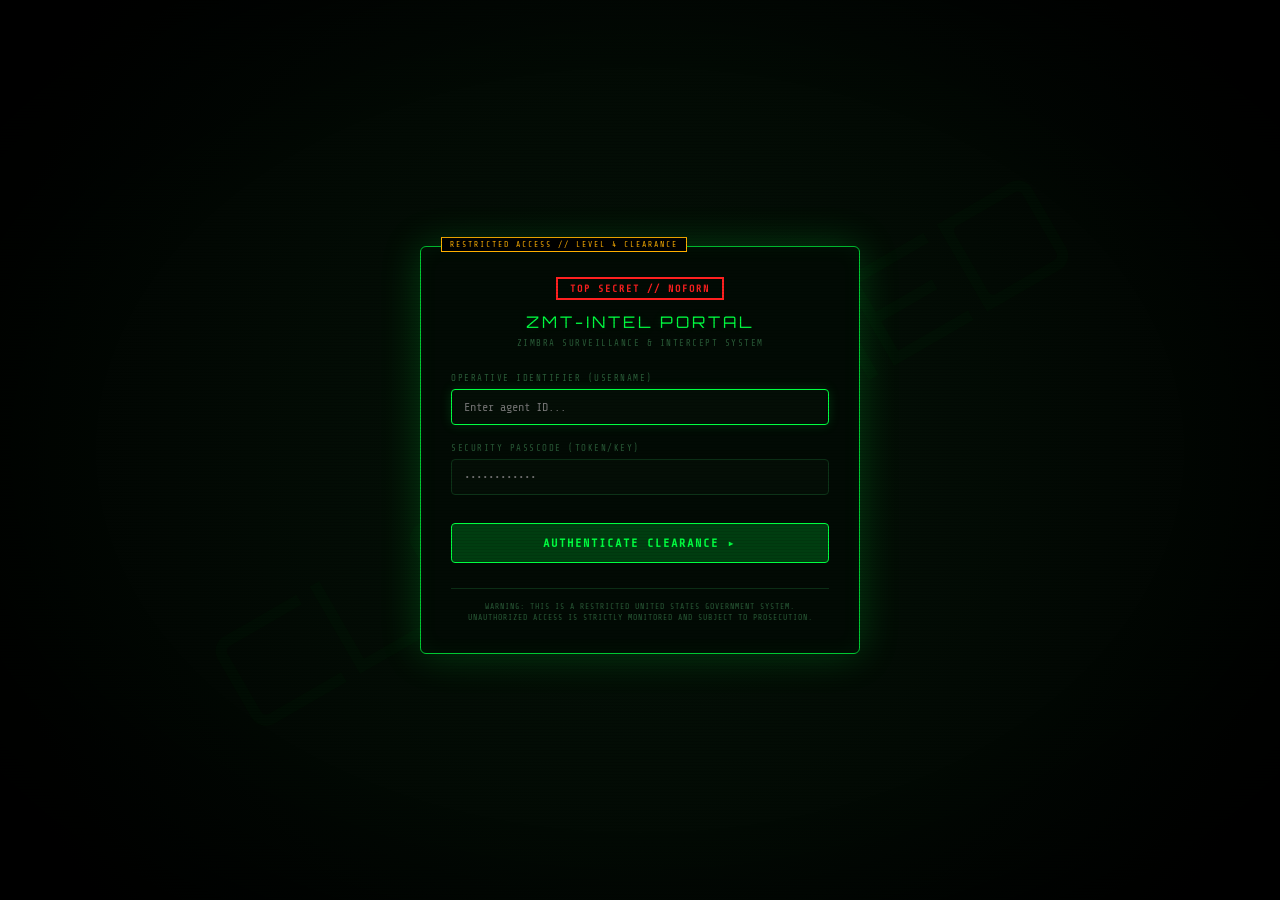
==== templates/login.html @ 10190ddf "Update templates/login.html FBI/CIA Login Portal and Parser optimization" ====
<!DOCTYPE html>
<html lang="en">
<head>
<meta charset="UTF-8"/>
<meta name="viewport" content="width=device-width, initial-scale=1.0"/>
<title>SECURITY CLEARANCE REQUIRED — CLASSIFIED PORTAL</title>
<link rel="stylesheet" href="/static/css/style.css"/>
<link rel="icon" href="data:image/svg+xml,<svg xmlns='http://www.w3.org/2000/svg' viewBox='0 0 100 100'><text y='.9em' font-size='90'>🛡️</text></svg>"/>
<style>
  body {
    display: flex;
    align-items: center;
    justify-content: center;
    min-height: 100vh;
    background: radial-gradient(circle at center, #051408 0%, #000000 100%);
    overflow: hidden;
  }
  .login-card {
    width: 90%;
    max-width: 440px;
    background: #020a04;
    border: 1px solid var(--green-dim);
    box-shadow: 0 0 40px rgba(0, 255, 65, 0.2), inset 0 0 20px rgba(0, 255, 65, 0.05);
    border-radius: 6px;
    padding: 30px;
    position: relative;
    z-index: 10;
  }
  .login-card::before {
    content: "RESTRICTED ACCESS // LEVEL 4 CLEARANCE";
    position: absolute;
    top: -10px;
    left: 20px;
    background: #000;
    padding: 2px 8px;
    font-size: 8px;
    color: var(--amber);
    border: 1px solid var(--amber);
    letter-spacing: 2px;
  }
  .login-header {
    text-align: center;
    margin-bottom: 25px;
  }
  .login-badge {
    display: inline-block;
    border: 2px solid var(--red);
    color: var(--red);
    padding: 4px 12px;
    font-size: 10px;
    font-weight: bold;
    letter-spacing: 2px;
    margin-bottom: 12px;
    animation: blink-badge 2s infinite;
  }
  .login-title {
    font-family: var(--font-title);
    color: var(--green);
    font-size: 16px;
    letter-spacing: 3px;
    text-shadow: 0 0 10px var(--green-glow);
    margin-bottom: 6px;
  }
  .login-sub {
    font-size: 9px;
    color: var(--muted);
    letter-spacing: 1.5px;
  }
  .form-group {
    margin-bottom: 18px;
  }
  .form-label {
    display: block;
    font-size: 9px;
    color: var(--muted);
    letter-spacing: 1.5px;
    margin-bottom: 6px;
    text-transform: uppercase;
  }
  .form-input {
    width: 100%;
    background: #040e06;
    border: 1px solid var(--border);
    padding: 10px 12px;
    color: var(--green);
    font-family: var(--font-mono);
    font-size: 12px;
    border-radius: 4px;
    outline: none;
    transition: all 0.2s;
  }
  .form-input:focus {
    border-color: var(--green);
    box-shadow: 0 0 12px var(--green-glow);
  }
  .btn-submit {
    width: 100%;
    background: var(--green-dark);
    border: 1px solid var(--green);
    color: var(--green);
    font-family: var(--font-mono);
    font-size: 12px;
    font-weight: bold;
    letter-spacing: 2px;
    padding: 12px;
    border-radius: 4px;
    cursor: pointer;
    transition: all 0.2s;
    margin-top: 10px;
  }
  .btn-submit:hover {
    background: #006b24;
    box-shadow: 0 0 20px var(--green-glow);
  }
  .login-footer {
    margin-top: 25px;
    border-top: 1px solid var(--border);
    padding-top: 12px;
    text-align: center;
    font-size: 8px;
    color: var(--muted);
    line-height: 1.4;
    letter-spacing: 1px;
  }
  .error-msg {
    color: var(--red);
    font-size: 10px;
    text-align: center;
    margin-bottom: 15px;
    padding: 6px;
    background: rgba(255, 32, 32, 0.1);
    border: 1px solid rgba(255, 32, 32, 0.3);
    letter-spacing: 1px;
    display: none;
  }
  .watermark {
    position: absolute;
    font-family: var(--font-title);
    font-size: 140px;
    color: rgba(0, 255, 65, 0.02);
    user-select: none;
    pointer-events: none;
    transform: rotate(-30deg);
  }
</style>
</head>
<body>

<div class="watermark">CLASSIFIED</div>

<div class="login-card">
  <div class="login-header">
    <div class="login-badge">TOP SECRET // NOFORN</div>
    <div class="login-title">ZMT-INTEL PORTAL</div>
    <div class="login-sub">ZIMBRA SURVEILLANCE & INTERCEPT SYSTEM</div>
  </div>

  <div id="error-box" class="error-msg">ACCESS DENIED: INVALID CREDENTIALS</div>

  <form id="login-form">
    <div class="form-group">
      <label class="form-label">OPERATIVE IDENTIFIER (USERNAME)</label>
      <input type="text" id="username" class="form-input" autocomplete="off" required autofocus placeholder="Enter agent ID..."/>
    </div>

    <div class="form-group">
      <label class="form-label">SECURITY PASSCODE (TOKEN/KEY)</label>
      <input type="password" id="password" class="form-input" required placeholder="••••••••••••"/>
    </div>

    <button type="submit" class="btn-submit" id="btn-login">AUTHENTICATE CLEARANCE ▸</button>
  </form>

  <div class="login-footer">
    WARNING: THIS IS A RESTRICTED UNITED STATES GOVERNMENT SYSTEM.<br/>
    UNAUTHORIZED ACCESS IS STRICTLY MONITORED AND SUBJECT TO PROSECUTION.
  </div>
</div>

<script>
document.getElementById('login-form').addEventListener('submit', async function(e) {
  e.preventDefault();
  const u = document.getElementById('username').value;
  const p = document.getElementById('password').value;
  const btn = document.getElementById('btn-login');
  const errBox = document.getElementById('error-box');

  btn.textContent = 'VERIFYING CREDENTIALS...';
  btn.disabled = true;
  errBox.style.display = 'none';

  try {
    const res = await fetch('/api/login', {
      method: 'POST',
      headers: { 'Content-Type': 'application/json' },
      body: JSON.stringify({ username: u, password: p })
    });
    const data = await res.json();
    if (res.ok && data.success) {
      btn.textContent = 'ACCESS GRANTED';
      btn.style.borderColor = '#00ff41';
      btn.style.color = '#00ff41';
      setTimeout(() => {
        window.location.href = '/';
      }, 500);
    } else {
      errBox.textContent = data.error || 'ACCESS DENIED: INVALID CLEARANCE';
      errBox.style.display = 'block';
      btn.textContent = 'AUTHENTICATE CLEARANCE ▸';
      btn.disabled = false;
    }
  } catch (err) {
    errBox.textContent = 'COMMUNICATION ERROR: SYSTEM UNREACHABLE';
    errBox.style.display = 'block';
    btn.textContent = 'AUTHENTICATE CLEARANCE ▸';
    btn.disabled = false;
  }
});
</script>
</body>
</html>
---- static/css/style.css ----
/* ============================================================
   ZIMBRA MAIL TRACKER — FBI/CIA TACTICAL UI
   Dark Intelligence Surveillance System
   ============================================================ */

@import url('https://fonts.googleapis.com/css2?family=Share+Tech+Mono&family=Orbitron:wght@400;700;900&display=swap');

/* ── CSS Variables ─────────────────────────────────────── */
:root {
  --bg-primary:    #000000;
  --bg-secondary:  #020d05;
  --bg-panel:      #040f07;
  --bg-row:        #05120a;
  --bg-row-hover:  #0a2010;
  --bg-row-alt:    #040e08;
  --green:         #00ff41;
  --green-dim:     #00c832;
  --green-dark:    #003d10;
  --green-glow:    rgba(0,255,65,0.15);
  --amber:         #ffb000;
  --amber-dim:     #cc8c00;
  --red:           #ff2020;
  --red-dim:       #cc0000;
  --blue:          #00d4ff;
  --blue-dim:      #0088aa;
  --white:         #c8ffd4;
  --muted:         #2a5c38;
  --border:        #0d3318;
  --border-bright: #00ff4133;
  --font-mono:     'Share Tech Mono', 'Courier New', monospace;
  --font-title:    'Orbitron', monospace;
  --scanline-size: 3px;
}

/* ── Reset & Base ──────────────────────────────────────── */
*, *::before, *::after { box-sizing: border-box; margin: 0; padding: 0; }

html { font-size: 13px; scroll-behavior: smooth; }

body {
  background: var(--bg-primary);
  color: var(--green);
  font-family: var(--font-mono);
  min-height: 100vh;
  overflow-x: hidden;
  position: relative;
}

/* Scanline overlay */
body::before {
  content: '';
  position: fixed; inset: 0;
  background: repeating-linear-gradient(
    0deg,
    transparent,
    transparent calc(var(--scanline-size) - 1px),
    rgba(0, 0, 0, 0.18) var(--scanline-size)
  );
  pointer-events: none;
  z-index: 9999;
}

/* CRT vignette */
body::after {
  content: '';
  position: fixed; inset: 0;
  background: radial-gradient(ellipse at center, transparent 60%, rgba(0,0,0,0.75) 100%);
  pointer-events: none;
  z-index: 9998;
}

/* Scrollbar */
::-webkit-scrollbar { width: 6px; height: 6px; }
::-webkit-scrollbar-track { background: var(--bg-secondary); }
::-webkit-scrollbar-thumb { background: var(--green-dark); border-radius: 3px; }
::-webkit-scrollbar-thumb:hover { background: var(--green-dim); }

/* ── HEADER ────────────────────────────────────────────── */
.header {
  background: linear-gradient(180deg, #000000 0%, #010a03 100%);
  border-bottom: 2px solid var(--green);
  box-shadow: 0 0 30px var(--green-glow), 0 0 60px rgba(0,255,65,0.05);
  padding: 0 24px;
  position: sticky;
  top: 0;
  z-index: 1000;
}

.header-inner {
  display: flex;
  align-items: center;
  justify-content: space-between;
  gap: 20px;
  min-height: 70px;
}

.header-logo {
  display: flex;
  align-items: center;
  gap: 14px;
}

.logo-emblem {
  width: 50px; height: 50px;
  border: 2px solid var(--green);
  border-radius: 50%;
  display: flex; align-items: center; justify-content: center;
  font-family: var(--font-title);
  font-size: 11px;
  font-weight: 900;
  color: var(--green);
  text-shadow: 0 0 10px var(--green);
  box-shadow: 0 0 20px var(--green-glow), inset 0 0 15px rgba(0,255,65,0.1);
  animation: pulse-ring 3s ease-in-out infinite;
  flex-shrink: 0;
  line-height: 1;
  text-align: center;
}

@keyframes pulse-ring {
  0%, 100% { box-shadow: 0 0 20px var(--green-glow), inset 0 0 15px rgba(0,255,65,0.1); }
  50%       { box-shadow: 0 0 35px rgba(0,255,65,0.3), inset 0 0 20px rgba(0,255,65,0.2); }
}

.logo-text h1 {
  font-family: var(--font-title);
  font-size: 15px;
  font-weight: 900;
  color: var(--green);
  text-shadow: 0 0 15px var(--green), 0 0 30px rgba(0,255,65,0.4);
  letter-spacing: 3px;
  line-height: 1.1;
}

.logo-text .subtitle {
  font-size: 9px;
  color: var(--muted);
  letter-spacing: 2px;
  margin-top: 3px;
}

.header-meta {
  display: flex;
  align-items: center;
  gap: 20px;
  font-size: 10px;
}

.meta-block {
  text-align: right;
  color: var(--muted);
  letter-spacing: 1px;
}
.meta-block span {
  display: block;
  color: var(--green-dim);
  font-size: 11px;
}

.classified-badge {
  background: var(--red);
  color: #000;
  font-family: var(--font-title);
  font-size: 9px;
  font-weight: 900;
  letter-spacing: 2px;
  padding: 5px 10px;
  border-radius: 3px;
  box-shadow: 0 0 15px rgba(255,32,32,0.5);
  animation: blink-badge 2s step-end infinite;
}

@keyframes blink-badge {
  0%, 100% { opacity: 1; }
  50%       { opacity: 0.6; }
}

.clock-display {
  font-family: var(--font-title);
  font-size: 14px;
  color: var(--green);
  text-shadow: 0 0 10px var(--green);
  letter-spacing: 2px;
  min-width: 100px;
}

/* ── TOP TICKER ────────────────────────────────────────── */
.ticker-bar {
  background: #000;
  border-bottom: 1px solid var(--green-dark);
  padding: 5px 0;
  overflow: hidden;
  font-size: 10px;
  color: var(--amber);
  letter-spacing: 1.5px;
}

.ticker-inner {
  display: inline-block;
  white-space: nowrap;
  animation: ticker-scroll 40s linear infinite;
}

@keyframes ticker-scroll {
  from { transform: translateX(100vw); }
  to   { transform: translateX(-100%); }
}

/* ── MAIN LAYOUT ───────────────────────────────────────── */
.main-wrapper {
  display: flex;
  height: calc(100vh - 95px);
}

/* ── SIDEBAR ───────────────────────────────────────────── */
.sidebar {
  width: 220px;
  flex-shrink: 0;
  background: var(--bg-secondary);
  border-right: 1px solid var(--border);
  padding: 16px 0;
  display: flex;
  flex-direction: column;
  gap: 6px;
  overflow-y: auto;
}

.sidebar-section {
  padding: 0 12px;
  margin-bottom: 8px;
}

.sidebar-label {
  font-size: 9px;
  color: var(--muted);
  letter-spacing: 2px;
  text-transform: uppercase;
  margin-bottom: 8px;
  padding-bottom: 4px;
  border-bottom: 1px solid var(--border);
}

.nav-btn {
  display: flex;
  align-items: center;
  gap: 10px;
  width: 100%;
  background: none;
  border: none;
  color: var(--muted);
  font-family: var(--font-mono);
  font-size: 11px;
  letter-spacing: 1px;
  padding: 8px 10px;
  border-radius: 4px;
  cursor: pointer;
  transition: all 0.15s;
  text-align: left;
  border-left: 2px solid transparent;
}
.nav-btn:hover, .nav-btn.active {
  background: var(--green-glow);
  color: var(--green);
  border-left-color: var(--green);
}
.nav-btn .nav-icon { font-size: 14px; width: 20px; }

.stat-mini {
  background: var(--bg-panel);
  border: 1px solid var(--border);
  border-radius: 4px;
  padding: 10px;
  margin-bottom: 6px;
}
.stat-mini-label { font-size: 9px; color: var(--muted); letter-spacing: 1px; }
.stat-mini-val {
  font-family: var(--font-title);
  font-size: 20px;
  color: var(--green);
  text-shadow: 0 0 10px var(--green-glow);
  margin-top: 2px;
}
.stat-mini-val.red { color: var(--red); text-shadow: 0 0 10px rgba(255,32,32,0.3); }
.stat-mini-val.amber { color: var(--amber); text-shadow: 0 0 10px rgba(255,176,0,0.3); }
.stat-mini-val.blue { color: var(--blue); text-shadow: 0 0 10px rgba(0,212,255,0.2); }

.sidebar-status {
  margin-top: auto;
  padding: 12px;
  font-size: 10px;
  color: var(--muted);
  border-top: 1px solid var(--border);
}
.status-dot {
  display: inline-block;
  width: 7px; height: 7px;
  border-radius: 50%;
  background: var(--green);
  box-shadow: 0 0 8px var(--green);
  margin-right: 6px;
  animation: blink-dot 1.5s ease-in-out infinite;
}
@keyframes blink-dot {
  0%, 100% { opacity: 1; }
  50%       { opacity: 0.2; }
}

/* ── CONTENT AREA ──────────────────────────────────────── */
.content {
  flex: 1;
  overflow-y: auto;
  display: flex;
  flex-direction: column;
}

/* ── STAT CARDS ROW ────────────────────────────────────── */
.stats-row {
  display: grid;
  grid-template-columns: repeat(5, 1fr);
  gap: 1px;
  background: var(--border);
  border-bottom: 1px solid var(--border);
}

.stat-card {
  background: var(--bg-secondary);
  padding: 14px 18px;
  position: relative;
  overflow: hidden;
  transition: background 0.15s;
}
.stat-card::before {
  content: '';
  position: absolute;
  bottom: 0; left: 0; right: 0;
  height: 2px;
  background: var(--green);
  transform: scaleX(0);
  transition: transform 0.3s;
}
.stat-card:hover::before { transform: scaleX(1); }
.stat-card:hover { background: var(--bg-row-hover); }

.stat-card-label {
  font-size: 9px;
  letter-spacing: 2px;
  color: var(--muted);
  text-transform: uppercase;
}
.stat-card-value {
  font-family: var(--font-title);
  font-size: 26px;
  font-weight: 700;
  margin: 4px 0 2px;
  line-height: 1;
}
.stat-card-sub {
  font-size: 9px;
  color: var(--muted);
}
.stat-card.c-green  .stat-card-value { color: var(--green);  text-shadow: 0 0 15px var(--green-glow); }
.stat-card.c-blue   .stat-card-value { color: var(--blue);   text-shadow: 0 0 10px rgba(0,212,255,0.3); }
.stat-card.c-red    .stat-card-value { color: var(--red);    text-shadow: 0 0 10px rgba(255,32,32,0.3); }
.stat-card.c-amber  .stat-card-value { color: var(--amber);  text-shadow: 0 0 10px rgba(255,176,0,0.3); }
.stat-card.c-purple .stat-card-value { color: #cc44ff; text-shadow: 0 0 10px rgba(204,68,255,0.3); }

/* ── CHART ─────────────────────────────────────────────── */
.chart-section {
  background: var(--bg-secondary);
  border-bottom: 1px solid var(--border);
  padding: 14px 20px;
}
.chart-header {
  display: flex;
  align-items: center;
  justify-content: space-between;
  margin-bottom: 10px;
  font-size: 10px;
  letter-spacing: 1.5px;
  color: var(--muted);
}
.chart-title { color: var(--green); font-size: 11px; letter-spacing: 2px; }
.chart-legend { display: flex; gap: 14px; }
.legend-dot {
  display: inline-block; width: 8px; height: 8px;
  border-radius: 50%; margin-right: 5px;
}
#chart-canvas { width: 100% !important; height: 90px !important; }

/* ── TOOLBAR ───────────────────────────────────────────── */
.toolbar {
  background: var(--bg-secondary);
  border-bottom: 1px solid var(--border);
  padding: 10px 16px;
  display: flex;
  align-items: center;
  gap: 8px;
  flex-wrap: wrap;
}

.toolbar-left { display: flex; align-items: center; gap: 8px; flex: 1; flex-wrap: wrap; }
.toolbar-right { display: flex; align-items: center; gap: 8px; }

.search-box {
  position: relative;
  flex: 1;
  min-width: 200px;
  max-width: 320px;
}
.search-box input {
  width: 100%;
  background: var(--bg-panel);
  border: 1px solid var(--border);
  border-radius: 4px;
  color: var(--green);
  font-family: var(--font-mono);
  font-size: 11px;
  padding: 7px 10px 7px 30px;
  outline: none;
  transition: border-color 0.2s, box-shadow 0.2s;
  letter-spacing: 1px;
}
.search-box input::placeholder { color: var(--muted); }
.search-box input:focus {
  border-color: var(--green-dim);
  box-shadow: 0 0 10px var(--green-glow);
}
.search-icon {
  position: absolute;
  left: 9px; top: 50%;
  transform: translateY(-50%);
  color: var(--muted);
  font-size: 12px;
}

.tb-select {
  background: var(--bg-panel);
  border: 1px solid var(--border);
  color: var(--green);
  font-family: var(--font-mono);
  font-size: 11px;
  padding: 7px 10px;
  border-radius: 4px;
  outline: none;
  cursor: pointer;
  letter-spacing: 1px;
}
.tb-select:focus { border-color: var(--green-dim); }
.tb-select option { background: #0a1f0e; }

.tb-btn {
  background: var(--bg-panel);
  border: 1px solid var(--border);
  color: var(--green-dim);
  font-family: var(--font-mono);
  font-size: 11px;
  padding: 7px 14px;
  border-radius: 4px;
  cursor: pointer;
  letter-spacing: 1px;
  transition: all 0.15s;
  white-space: nowrap;
}
.tb-btn:hover {
  background: var(--green-dark);
  border-color: var(--green-dim);
  color: var(--green);
  box-shadow: 0 0 10px var(--green-glow);
}

.tb-btn-primary {
  background: var(--green-dark);
  border: 1px solid var(--green-dim);
  color: var(--green);
  font-family: var(--font-mono);
  font-size: 11px;
  padding: 7px 18px;
  border-radius: 4px;
  cursor: pointer;
  letter-spacing: 1.5px;
  font-weight: bold;
  transition: all 0.15s;
  box-shadow: 0 0 10px var(--green-glow);
}
.tb-btn-primary:hover {
  background: #005c20;
  box-shadow: 0 0 20px rgba(0,255,65,0.3);
}

.tb-btn-danger {
  background: rgba(255,32,32,0.08);
  border: 1px solid rgba(255,32,32,0.3);
  color: var(--red);
  font-family: var(--font-mono);
  font-size: 11px;
  padding: 7px 14px;
  border-radius: 4px;
  cursor: pointer;
  letter-spacing: 1px;
  transition: all 0.15s;
}
.tb-btn-danger:hover { background: rgba(255,32,32,0.15); }

/* upload area */
.upload-zone {
  display: none;
  align-items: center;
  gap: 10px;
  padding: 8px 14px;
  background: rgba(0,255,65,0.03);
  border: 1px dashed var(--green-dark);
  border-radius: 6px;
  font-size: 11px;
  color: var(--muted);
  letter-spacing: 1px;
}
.upload-zone.show { display: flex; }

/* ── TABLE SECTION ─────────────────────────────────────── */
.table-section { flex: 1; overflow: auto; }

/* action bar above table */
.table-action-bar {
  display: flex;
  align-items: center;
  justify-content: space-between;
  padding: 7px 16px;
  background: var(--bg-secondary);
  border-bottom: 1px solid var(--border);
  font-size: 10px;
  color: var(--muted);
  letter-spacing: 1px;
  gap: 12px;
  flex-wrap: wrap;
}
.action-bar-left { display: flex; align-items: center; gap: 10px; }
.action-bar-right { display: flex; align-items: center; gap: 10px; }

.demo-badge {
  background: rgba(255,176,0,0.15);
  border: 1px solid rgba(255,176,0,0.4);
  color: var(--amber);
  font-size: 9px;
  padding: 3px 8px;
  border-radius: 3px;
  letter-spacing: 1px;
}

.per-page-ctrl {
  display: flex;
  align-items: center;
  gap: 6px;
  font-size: 10px;
  color: var(--muted);
}
.per-page-ctrl input {
  width: 50px;
  background: var(--bg-panel);
  border: 1px solid var(--border);
  color: var(--green);
  font-family: var(--font-mono);
  font-size: 10px;
  padding: 3px 6px;
  text-align: center;
  border-radius: 3px;
  outline: none;
}
.per-page-ctrl input:focus { border-color: var(--green-dim); }

.reset-icon {
  background: none;
  border: none;
  color: var(--muted);
  cursor: pointer;
  font-size: 12px;
  line-height: 1;
  transition: color 0.15s;
}
.reset-icon:hover { color: var(--green); }

/* Choose column dropdown */
.col-chooser { position: relative; }
.col-chooser-btn {
  background: var(--bg-panel);
  border: 1px solid var(--border);
  color: var(--muted);
  font-family: var(--font-mono);
  font-size: 10px;
  padding: 5px 10px;
  border-radius: 4px;
  cursor: pointer;
  letter-spacing: 1px;
  display: flex; align-items: center; gap: 6px;
  transition: all 0.15s;
}
.col-chooser-btn:hover { border-color: var(--green-dim); color: var(--green); }
.col-chooser-menu {
  display: none;
  position: absolute;
  right: 0; top: calc(100% + 4px);
  background: #040f07;
  border: 1px solid var(--green-dark);
  border-radius: 6px;
  padding: 8px 0;
  min-width: 180px;
  z-index: 500;
  box-shadow: 0 8px 30px rgba(0,0,0,0.8), 0 0 20px var(--green-glow);
}
.col-chooser-menu.open { display: block; }
.col-option {
  display: flex;
  align-items: center;
  gap: 8px;
  padding: 6px 14px;
  font-size: 11px;
  color: var(--muted);
  cursor: pointer;
  letter-spacing: 1px;
  transition: background 0.1s;
}
.col-option:hover { background: var(--green-glow); color: var(--green); }
.col-option input[type=checkbox] { accent-color: var(--green); }

/* ── DATA TABLE ────────────────────────────────────────── */
.data-table-wrap { overflow: auto; }

table {
  width: 100%;
  border-collapse: collapse;
  font-size: 11px;
  min-width: 900px;
}

thead {
  position: sticky;
  top: 0;
  z-index: 100;
}

thead tr {
  background: linear-gradient(180deg, #020e06 0%, #010906 100%);
  border-bottom: 2px solid var(--green-dark);
}

th {
  color: var(--muted);
  font-family: var(--font-mono);
  font-size: 10px;
  font-weight: normal;
  letter-spacing: 1.5px;
  text-transform: uppercase;
  padding: 10px 12px;
  text-align: left;
  white-space: nowrap;
  user-select: none;
  border-right: 1px solid var(--border);
}

th.sortable { cursor: pointer; }
th.sortable:hover { color: var(--green); background: var(--green-glow); }
th.sorted-asc  .sort-arrow::after { content: ' ▲'; color: var(--green); }
th.sorted-desc .sort-arrow::after { content: ' ▼'; color: var(--green); }
th:not(.sorted-asc):not(.sorted-desc) .sort-arrow::after { content: ' ⇅'; opacity: 0.3; }

th.th-check {
  width: 60px;
  text-align: center;
  padding: 10px 8px;
}

tbody tr {
  border-bottom: 1px solid var(--border);
  transition: background 0.1s;
}
tbody tr:nth-child(even) { background: var(--bg-row-alt); }
tbody tr:nth-child(odd)  { background: var(--bg-row); }
tbody tr:hover { background: var(--bg-row-hover); }
tbody tr.selected { background: rgba(0,255,65,0.06) !important; }
tbody tr.selected td { border-left: 2px solid var(--green); }

td {
  padding: 9px 12px;
  color: var(--white);
  vertical-align: middle;
  border-right: 1px solid var(--border);
  max-width: 220px;
  overflow: hidden;
  text-overflow: ellipsis;
  white-space: nowrap;
}

td.td-check {
  text-align: center;
  width: 60px;
  padding: 9px 8px;
}

.td-monospace { font-family: var(--font-mono); font-size: 10px; }

/* Checkbox */
input[type=checkbox] {
  accent-color: var(--green);
  width: 13px; height: 13px;
  cursor: pointer;
}

/* ── STATUS BADGE ──────────────────────────────────────── */
.badge {
  display: inline-block;
  font-size: 9px;
  font-weight: bold;
  letter-spacing: 1.5px;
  padding: 3px 9px;
  border-radius: 3px;
  text-transform: uppercase;
  font-family: var(--font-title);
}
.badge-delivered {
  background: rgba(0,255,65,0.1);
  border: 1px solid rgba(0,255,65,0.4);
  color: var(--green);
}
.badge-sent {
  background: rgba(0,212,255,0.1);
  border: 1px solid rgba(0,212,255,0.4);
  color: var(--blue);
}
.badge-bounced {
  background: rgba(255,32,32,0.12);
  border: 1px solid rgba(255,32,32,0.5);
  color: var(--red);
  box-shadow: 0 0 6px rgba(255,32,32,0.2);
}
.badge-deferred {
  background: rgba(255,176,0,0.1);
  border: 1px solid rgba(255,176,0,0.4);
  color: var(--amber);
}
.badge-unknown {
  background: rgba(255,255,255,0.05);
  border: 1px solid rgba(255,255,255,0.1);
  color: var(--muted);
}

.badge-spam {
  background: rgba(255,32,32,0.15);
  border: 1px solid rgba(255,32,32,0.5);
  color: var(--red);
  font-size: 9px;
  padding: 2px 7px;
  border-radius: 3px;
  font-family: var(--font-title);
  letter-spacing: 1px;
  font-weight: bold;
  text-transform: uppercase;
}
.badge-notspam {
  background: rgba(0,255,65,0.06);
  border: 1px solid rgba(0,255,65,0.2);
  color: var(--green-dim);
  font-size: 9px;
  padding: 2px 7px;
  border-radius: 3px;
  font-family: var(--font-title);
  letter-spacing: 1px;
  text-transform: uppercase;
}

/* message id */
.msg-id {
  font-family: var(--font-mono);
  font-size: 10px;
  color: var(--blue);
  letter-spacing: 0.5px;
}

/* ── PAGINATION ────────────────────────────────────────── */
.pagination {
  display: flex;
  align-items: center;
  justify-content: space-between;
  padding: 10px 16px;
  background: var(--bg-secondary);
  border-top: 1px solid var(--border);
  font-size: 10px;
  color: var(--muted);
  letter-spacing: 1px;
  position: sticky;
  bottom: 0;
}

.pagination-info { color: var(--muted); }
.pagination-info strong { color: var(--green); }

.page-controls { display: flex; align-items: center; gap: 4px; }

.page-btn {
  background: var(--bg-panel);
  border: 1px solid var(--border);
  color: var(--muted);
  font-family: var(--font-mono);
  font-size: 10px;
  padding: 5px 10px;
  border-radius: 3px;
  cursor: pointer;
  letter-spacing: 1px;
  transition: all 0.15s;
  min-width: 32px;
  text-align: center;
}
.page-btn:hover:not(:disabled) {
  background: var(--green-dark);
  border-color: var(--green-dim);
  color: var(--green);
}
.page-btn.active {
  background: var(--green-dark);
  border-color: var(--green);
  color: var(--green);
  box-shadow: 0 0 8px var(--green-glow);
}
.page-btn:disabled { opacity: 0.3; cursor: default; }

/* ── LOADING OVERLAY ───────────────────────────────────── */
.loading-overlay {
  display: none;
  position: fixed; inset: 0;
  background: rgba(0,0,0,0.85);
  z-index: 2000;
  align-items: center;
  justify-content: center;
  flex-direction: column;
  gap: 20px;
}
.loading-overlay.show { display: flex; }

.loading-box {
  background: var(--bg-secondary);
  border: 1px solid var(--green);
  border-radius: 6px;
  padding: 30px 40px;
  text-align: center;
  box-shadow: 0 0 40px var(--green-glow);
}
.loading-title {
  font-family: var(--font-title);
  font-size: 12px;
  letter-spacing: 3px;
  color: var(--green);
  margin-bottom: 16px;
}
.loading-spinner {
  width: 50px; height: 50px;
  border: 3px solid var(--green-dark);
  border-top-color: var(--green);
  border-radius: 50%;
  animation: spin 0.8s linear infinite;
  margin: 0 auto 16px;
  box-shadow: 0 0 20px var(--green-glow);
}
@keyframes spin { to { transform: rotate(360deg); } }
.loading-text { font-size: 11px; color: var(--muted); letter-spacing: 1.5px; }

/* ── MODAL (detail) ────────────────────────────────────── */
.modal-overlay {
  display: none;
  position: fixed; inset: 0;
  background: rgba(0,0,0,0.9);
  z-index: 3000;
  align-items: center;
  justify-content: center;
}
.modal-overlay.show { display: flex; }

.modal-box {
  background: var(--bg-secondary);
  border: 1px solid var(--green-dim);
  border-radius: 6px;
  width: 90%;
  max-width: 700px;
  max-height: 85vh;
  overflow-y: auto;
  box-shadow: 0 0 60px var(--green-glow);
}
.modal-header {
  display: flex;
  align-items: center;
  justify-content: space-between;
  padding: 16px 20px;
  border-bottom: 1px solid var(--border);
  font-family: var(--font-title);
  font-size: 11px;
  letter-spacing: 2px;
  color: var(--green);
}
.modal-close {
  background: none; border: none;
  color: var(--muted); font-size: 18px;
  cursor: pointer; line-height: 1;
  transition: color 0.15s;
}
.modal-close:hover { color: var(--red); }
.modal-body { padding: 20px; }

.detail-grid {
  display: grid;
  grid-template-columns: 1fr 1fr;
  gap: 12px;
}
.detail-field { }
.detail-label {
  font-size: 9px;
  letter-spacing: 1.5px;
  color: var(--muted);
  text-transform: uppercase;
  margin-bottom: 4px;
}
.detail-value {
  font-family: var(--font-mono);
  font-size: 11px;
  color: var(--white);
  word-break: break-all;
  padding: 6px 10px;
  background: var(--bg-panel);
  border: 1px solid var(--border);
  border-radius: 4px;
  min-height: 32px;
}

.reason-box {
  background: rgba(255,32,32,0.07);
  border: 1px solid rgba(255,32,32,0.3);
  border-radius: 4px;
  padding: 8px 12px;
  font-family: var(--font-mono);
  font-size: 10px;
  color: var(--red);
  margin-top: 4px;
  word-break: break-all;
}

/* ── TOAST ─────────────────────────────────────────────── */
.toast-container {
  position: fixed;
  bottom: 20px; right: 20px;
  z-index: 9999;
  display: flex;
  flex-direction: column;
  gap: 8px;
  pointer-events: none;
}
.toast {
  background: var(--bg-secondary);
  border: 1px solid var(--green-dim);
  border-radius: 5px;
  padding: 10px 16px;
  font-size: 11px;
  color: var(--green);
  letter-spacing: 1px;
  box-shadow: 0 0 20px var(--green-glow);
  animation: toast-in 0.3s ease;
  pointer-events: auto;
  max-width: 320px;
}
.toast.error  { border-color: var(--red); color: var(--red); box-shadow: 0 0 20px rgba(255,32,32,0.2); }
.toast.warning{ border-color: var(--amber); color: var(--amber); }
@keyframes toast-in {
  from { opacity: 0; transform: translateX(20px); }
  to   { opacity: 1; transform: translateX(0); }
}

/* ── EMPTY STATE ───────────────────────────────────────── */
.empty-state {
  text-align: center;
  padding: 60px 20px;
  color: var(--muted);
}
.empty-state-icon { font-size: 48px; margin-bottom: 16px; opacity: 0.5; }
.empty-state-title {
  font-family: var(--font-title);
  font-size: 13px;
  letter-spacing: 3px;
  color: var(--muted);
  margin-bottom: 8px;
}
.empty-state-sub { font-size: 11px; letter-spacing: 1px; }

/* ── RESPONSIVE ─────────────────────────────────────────── */
@media (max-width: 1100px) {
  .stats-row { grid-template-columns: repeat(3, 1fr); }
  .sidebar { width: 180px; }
}
@media (max-width: 800px) {
  .sidebar { display: none; }
  .stats-row { grid-template-columns: repeat(2, 1fr); }
  .header-meta { display: none; }
}
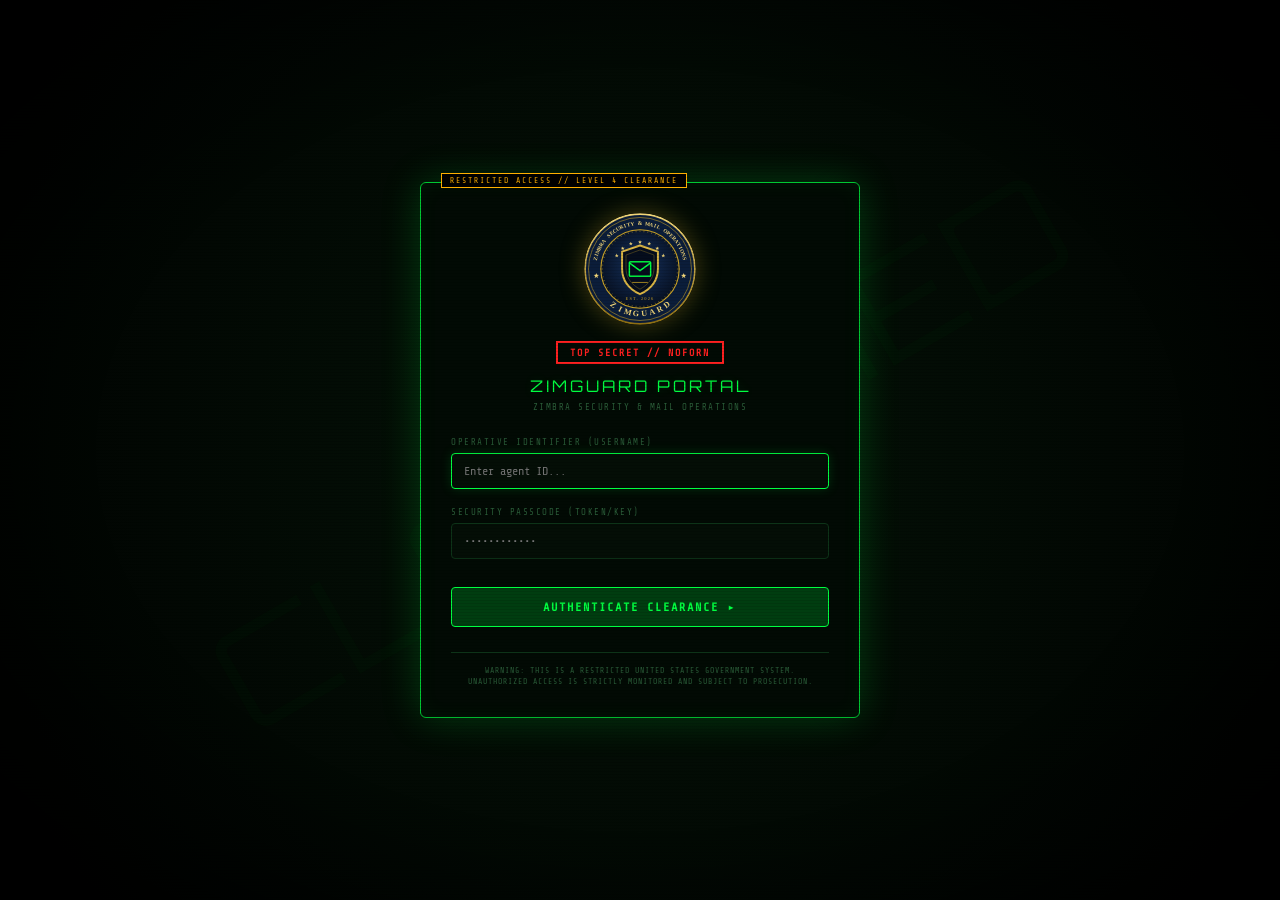
==== commit c4f25ebf: "Rename display name to ZimGuard and add an agency-style seal - App name, header, login, ticker, page" ====
--- a/templates/login.html
+++ b/templates/login.html
@@ -3,9 +3,9 @@
 <head>
 <meta charset="UTF-8"/>
 <meta name="viewport" content="width=device-width, initial-scale=1.0"/>
-<title>SECURITY CLEARANCE REQUIRED — CLASSIFIED PORTAL</title>
+<title>ZIMGUARD — Login</title>
 <link rel="stylesheet" href="/static/css/style.css"/>
-<link rel="icon" href="data:image/svg+xml,<svg xmlns='http://www.w3.org/2000/svg' viewBox='0 0 100 100'><text y='.9em' font-size='90'>🛡️</text></svg>"/>
+<link rel="icon" type="image/svg+xml" href="/static/img/zimguard-icon.svg"/>
 <style>
   body {
     display: flex;
@@ -38,6 +38,8 @@
     border: 1px solid var(--amber);
     letter-spacing: 2px;
   }
+  .login-seal { display: block; width: 112px; height: 112px; margin: 0 auto 16px; border-radius: 50%;
+    box-shadow: 0 0 24px rgba(201,162,39,0.35); }
   .login-header {
     text-align: center;
     margin-bottom: 25px;
@@ -150,9 +152,10 @@
 
 <div class="login-card">
   <div class="login-header">
+    <img class="login-seal" src="/static/img/zimguard-seal.svg" alt="ZimGuard" width="112" height="112"/>
     <div class="login-badge">TOP SECRET // NOFORN</div>
-    <div class="login-title">ZMT-INTEL PORTAL</div>
-    <div class="login-sub">ZIMBRA SURVEILLANCE & INTERCEPT SYSTEM</div>
+    <div class="login-title">ZIMGUARD PORTAL</div>
+    <div class="login-sub">ZIMBRA SECURITY &amp; MAIL OPERATIONS</div>
   </div>
 
   <div id="error-box" class="error-msg">ACCESS DENIED: INVALID CREDENTIALS</div>
--- a/static/css/style.css
+++ b/static/css/style.css
@@ -1,5 +1,5 @@
 /* ============================================================
-   ZIMBRA MAIL TRACKER — FBI/CIA TACTICAL UI
+   ZIMGUARD — FBI/CIA TACTICAL UI
    Dark Intelligence Surveillance System
    ============================================================ */
 
@@ -94,6 +94,84 @@
   min-height: 70px;
 }
 
+.header-inner { position: relative; }
+
+/* ── Centered brand: ASSYAREF.DEV ── */
+.header-brand {
+  position: absolute;
+  left: 50%;
+  top: 50%;
+  transform: translate(-50%, -50%);
+  display: flex;
+  flex-direction: column;
+  align-items: center;
+  gap: 3px;
+  padding: 6px 22px 7px;
+  pointer-events: none;
+  user-select: none;
+  white-space: nowrap;
+  overflow: hidden;
+}
+.header-brand::before,
+.header-brand::after {
+  content: "";
+  position: absolute;
+  width: 12px; height: 12px;
+  border: 1px solid var(--green);
+  opacity: 0.7;
+}
+.header-brand::before { top: 0; left: 0; border-right: 0; border-bottom: 0; }
+.header-brand::after  { bottom: 0; right: 0; border-left: 0; border-top: 0; }
+.brand-caption {
+  font-family: var(--font-mono);
+  font-size: 8px;
+  letter-spacing: 4px;
+  color: var(--muted);
+}
+.brand-name {
+  position: relative;
+  font-family: var(--font-title);
+  font-size: 20px;
+  font-weight: 900;
+  letter-spacing: 6px;
+  color: var(--green);
+  text-shadow: 0 0 12px var(--green), 0 0 28px rgba(0,255,65,0.35);
+  animation: brand-flicker 6s infinite;
+}
+.brand-name::after {
+  content: "";
+  position: absolute;
+  left: -10%; right: -10%;
+  height: 2px;
+  top: 0;
+  background: linear-gradient(90deg, transparent, rgba(0,255,65,0.9), transparent);
+  opacity: 0.6;
+  animation: brand-scan 3.2s linear infinite;
+}
+.brand-dot { color: var(--amber); text-shadow: 0 0 10px var(--amber); }
+@keyframes brand-scan {
+  0%   { top: 0;    opacity: 0; }
+  10%  { opacity: 0.7; }
+  90%  { opacity: 0.7; }
+  100% { top: 100%; opacity: 0; }
+}
+@keyframes brand-flicker {
+  0%, 92%, 100% { opacity: 1; }
+  93% { opacity: 0.55; }
+  94% { opacity: 1; }
+  96% { opacity: 0.75; }
+}
+@media (prefers-reduced-motion: reduce) {
+  .brand-name, .brand-name::after { animation: none; }
+}
+/* Header kiri ~360px dan kanan ~580px: badge disembunyikan bila ruang tengah tidak cukup. */
+@media (max-width: 1700px) {
+  .brand-name { font-size: 16px; letter-spacing: 4px; }
+}
+@media (max-width: 1500px) {
+  .header-brand { display: none; }
+}
+
 .header-logo {
   display: flex;
   align-items: center;
@@ -101,8 +179,7 @@
 }
 
 .logo-emblem {
-  width: 50px; height: 50px;
-  border: 2px solid var(--green);
+  width: 56px; height: 56px;
   border-radius: 50%;
   display: flex; align-items: center; justify-content: center;
   font-family: var(--font-title);
@@ -697,6 +774,27 @@
 
 .td-monospace { font-family: var(--font-mono); font-size: 10px; }
 
+/* Make the email subject easy to spot and read in the log table. */
+td.td-subject {
+  min-width: 280px;
+  max-width: 360px;
+  white-space: normal;
+  overflow: hidden;
+  text-overflow: clip;
+  background: rgba(0, 255, 65, 0.025);
+}
+.subject-text {
+  display: -webkit-box;
+  -webkit-box-orient: vertical;
+  -webkit-line-clamp: 2;
+  overflow: hidden;
+  color: #b8ffd0;
+  font-size: 11px;
+  line-height: 1.4;
+  overflow-wrap: anywhere;
+}
+tbody tr:hover .subject-text { color: var(--green); }
+
 /* Checkbox */
 input[type=checkbox] {
   accent-color: var(--green);
@@ -995,3 +1093,365 @@
   .stats-row { grid-template-columns: repeat(2, 1fr); }
   .header-meta { display: none; }
 }
+
+
+/* ── TABLE VISIBILITY FIX ─────────────────────────────────────
+   Prevent the flex column layout from collapsing the log table.
+   The content area and table section must be allowed to shrink,
+   while the table itself keeps a usable minimum height.
+   ──────────────────────────────────────────────────────────── */
+.main-wrapper { min-height: 0; }
+.content { min-height: 0; }
+.table-section {
+  flex: 1 1 auto;
+  min-height: 280px;
+  height: auto;
+  display: flex;
+  flex-direction: column;
+  overflow: auto;
+}
+.data-table-wrap {
+  flex: 1 1 auto;
+  min-height: 0;
+  overflow: auto;
+}
+.pagination { flex: 0 0 auto; }
+
+/* ── Detail modal (sections, To/CC, lampiran, pengiriman) ─── */
+.modal-box { width: 94%; max-width: 920px; overflow-x: hidden; display: flex; flex-direction: column; }
+.modal-header { position: sticky; top: 0; z-index: 2; background: var(--bg-secondary); }
+#modal-body { padding: 16px 20px 20px; display: flex; flex-direction: column; gap: 14px; }
+#detail-extra { display: flex; flex-direction: column; gap: 14px; }
+
+.dsection {
+  border: 1px solid var(--border);
+  border-radius: 6px;
+  background: rgba(4,15,7,0.6);
+  padding: 12px 14px 14px;
+  min-width: 0;
+}
+.dsection-title {
+  margin: 0 0 10px;
+  font-family: var(--font-title);
+  font-size: 10px;
+  font-weight: 700;
+  letter-spacing: 2px;
+  text-transform: uppercase;
+  color: var(--green-dim);
+  display: flex; align-items: center; gap: 8px;
+}
+.dsection-title::before { content: ""; width: 6px; height: 6px; background: var(--green); box-shadow: 0 0 6px var(--green); }
+
+.dgrid { display: grid; grid-template-columns: repeat(2, minmax(0, 1fr)); gap: 10px 14px; }
+.dfield { min-width: 0; }
+.dfield.span-2 { grid-column: 1 / -1; }
+.dlabel, .drow-label {
+  font-size: 9px; letter-spacing: 1.5px; text-transform: uppercase; color: var(--muted); margin-bottom: 4px;
+}
+.dvalue {
+  font-family: var(--font-mono); font-size: 11px; color: var(--white);
+  padding: 6px 10px; min-height: 30px;
+  background: var(--bg-panel); border: 1px solid var(--border); border-radius: 4px;
+  overflow-wrap: anywhere; display: flex; align-items: center; flex-wrap: wrap; gap: 6px;
+}
+.dsubject { font-size: 12px; line-height: 1.45; color: var(--green); }
+.mono-wrap { overflow-wrap: anywhere; word-break: break-all; }
+.dmuted { color: var(--muted); }
+.dnote { font-size: 10px; letter-spacing: 0.5px; color: var(--muted); padding: 6px 0; }
+.dloading { font-size: 10px; letter-spacing: 1px; color: var(--muted); padding: 10px 2px; display: flex; align-items: center; gap: 8px; }
+.dspinner { width: 10px; height: 10px; border: 2px solid var(--green-dark); border-top-color: var(--green); border-radius: 50%; animation: spin 0.8s linear infinite; }
+.dsummary { font-size: 10px; color: var(--white); margin-bottom: 8px; display: flex; align-items: center; flex-wrap: wrap; gap: 6px; letter-spacing: 0.5px; }
+.dsummary b { color: var(--green); font-weight: normal; }
+.dsummary .sep { width: 1px; height: 12px; background: var(--border); margin: 0 4px; }
+
+.drow { display: grid; grid-template-columns: 70px minmax(0, 1fr); gap: 10px; align-items: start; }
+.drow + .drow { margin-top: 10px; padding-top: 10px; border-top: 1px dashed var(--border); }
+.drow-label { margin: 4px 0 0; }
+.drow-label .count {
+  display: inline-block; min-width: 16px; padding: 0 4px; margin-left: 4px; text-align: center;
+  border-radius: 8px; background: var(--green-dark); color: var(--green); font-size: 9px; letter-spacing: 0;
+}
+.chips { display: flex; flex-wrap: wrap; gap: 6px; max-height: 168px; overflow-y: auto; padding-right: 2px; }
+.chip {
+  display: inline-flex; align-items: baseline; gap: 6px; max-width: 100%;
+  padding: 3px 9px; border: 1px solid var(--border-bright); border-radius: 12px;
+  background: rgba(0,255,65,0.04); font-size: 10px; line-height: 1.4;
+}
+.chip-name { color: var(--white); font-weight: bold; white-space: nowrap; overflow: hidden; text-overflow: ellipsis; max-width: 180px; }
+.chip-addr { color: var(--green-dim); overflow-wrap: anywhere; min-width: 0; }
+
+/* Tabel kecil: lepaskan aturan global tabel log (min-width 900px, sticky thead, nowrap, max-width) */
+.mini-wrap { border: 1px solid var(--border); border-radius: 4px; overflow: hidden; }
+table.mini-table { width: 100%; min-width: 0; table-layout: fixed; border-collapse: collapse; font-size: 10px; }
+table.mini-table thead { position: static; }
+table.mini-table thead tr { background: rgba(0,61,16,0.35); border-bottom: 1px solid var(--border); }
+table.mini-table th {
+  padding: 6px 8px; font-size: 9px; letter-spacing: 1px; border-right: 0; white-space: nowrap; color: var(--muted);
+}
+table.mini-table tbody tr { background: transparent; border-bottom: 1px solid rgba(13,51,24,0.7); }
+table.mini-table tbody tr:nth-child(even) { background: rgba(0,255,65,0.02); }
+table.mini-table tbody tr:hover { background: rgba(0,255,65,0.05); }
+table.mini-table tbody tr:last-child { border-bottom: 0; }
+table.mini-table td {
+  padding: 6px 8px; border-right: 0; max-width: none; white-space: normal; overflow: visible;
+  text-overflow: clip; vertical-align: middle; color: var(--white);
+}
+table.mini-table td.wrap { overflow-wrap: anywhere; word-break: break-word; }
+table.mini-table td.nowrap, table.mini-table .num { white-space: nowrap; }
+table.mini-table .num { text-align: right; font-variant-numeric: tabular-nums; }
+table.mini-table td .badge { font-size: 9px; padding: 2px 6px; }
+.row-reason { margin-top: 3px; font-size: 9px; color: var(--red); overflow-wrap: anywhere; }
+
+.kind-badge {
+  display: inline-block; padding: 1px 6px; border-radius: 3px;
+  font-size: 9px; letter-spacing: 1px; border: 1px solid; white-space: nowrap;
+}
+.kind-to     { color: var(--green); border-color: rgba(0,255,65,0.45); }
+.kind-cc     { color: var(--blue);  border-color: rgba(0,212,255,0.45); }
+.kind-bcc    { color: var(--amber); border-color: rgba(255,176,0,0.45); }
+.kind-inline { color: var(--muted); border-color: var(--border); }
+
+@media (max-width: 640px) {
+  .dgrid { grid-template-columns: minmax(0, 1fr); }
+  .drow { grid-template-columns: minmax(0, 1fr); gap: 4px; }
+  #modal-body { padding: 12px; }
+  table.mini-table colgroup col:nth-child(4) { width: 0 !important; }
+  table.mini-table th:nth-child(4), table.mini-table td:nth-child(4) { display: none; }
+}
+
+/* ── Panel batas ukuran pesan & lampiran ──────────────────── */
+.limits-panel { margin: 12px 16px; padding: 14px; background: #020d05; border: 1px solid var(--border); border-radius: 4px; }
+.limits-head { display: flex; justify-content: space-between; align-items: center; gap: 12px; flex-wrap: wrap; }
+.limits-title { font-size: 10px; color: var(--green); letter-spacing: 2px; font-weight: bold; }
+.limits-sub { font-size: 10px; color: var(--muted); margin-top: 5px; overflow-wrap: anywhere; }
+.limits-sub code, .limit-card-sub code, .limits-footnote code { color: var(--green-dim); font-size: 9px; }
+.limits-ro { color: var(--amber); letter-spacing: 1px; }
+.limits-cards { display: grid; grid-template-columns: repeat(auto-fit, minmax(190px, 1fr)); gap: 8px; margin-top: 12px; }
+.limit-card { padding: 10px 12px; background: #041508; border: 1px solid var(--border); border-radius: 3px; min-width: 0; }
+.limit-card.tone-primary { border-color: rgba(0,255,65,0.45); box-shadow: inset 0 0 18px rgba(0,255,65,0.06); }
+.limit-card.tone-warn { border-color: rgba(255,176,0,0.4); }
+.limit-card-title { font-size: 9px; letter-spacing: 1.5px; color: var(--muted); text-transform: uppercase; }
+.limit-card-value { font-family: var(--font-title); font-size: 18px; font-weight: 700; color: var(--green); margin: 6px 0 4px; text-shadow: 0 0 10px rgba(0,255,65,0.3); }
+.limit-card.tone-warn .limit-card-value { color: var(--amber); text-shadow: 0 0 10px rgba(255,176,0,0.25); }
+.limit-card-sub { font-size: 9px; color: var(--muted); line-height: 1.4; overflow-wrap: anywhere; }
+.limits-usage { margin-top: 12px; }
+.limits-usage-title { font-size: 9px; letter-spacing: 2px; color: var(--muted); margin-bottom: 8px; }
+.limits-usage-grid { display: grid; grid-template-columns: repeat(auto-fit, minmax(240px, 1fr)); gap: 8px; }
+.lu-item { padding: 10px 12px; background: #041508; border: 1px solid var(--border); border-radius: 3px; min-width: 0; }
+.lu-label { font-size: 9px; letter-spacing: 1.5px; color: var(--muted); text-transform: uppercase; margin-bottom: 8px; }
+.lu-note { font-size: 10px; color: var(--white); margin-top: 6px; white-space: nowrap; overflow: hidden; text-overflow: ellipsis; }
+.lu-stats { display: grid; grid-template-columns: repeat(3, minmax(0, 1fr)); gap: 6px; align-items: center; }
+.lu-stats > div { display: flex; flex-direction: column; gap: 3px; text-align: center; }
+.lu-stats b { font-family: var(--font-title); font-size: 18px; color: var(--green); font-weight: 700; }
+.lu-stats b.amber { color: var(--amber); }
+.lu-stats b.red { color: var(--red); }
+.lu-stats span { font-size: 9px; color: var(--muted); letter-spacing: 0.5px; }
+.limits-footnote { margin-top: 10px; font-size: 9px; color: var(--muted); line-height: 1.5; }
+
+.limit-bar { height: 8px; background: var(--green-dark); border: 1px solid var(--border); border-radius: 4px; overflow: hidden; }
+.limit-bar-fill { height: 100%; border-radius: 4px; transition: width 0.4s; }
+.limit-bar.lb-green .limit-bar-fill { background: linear-gradient(90deg, var(--green-dim), var(--green)); box-shadow: 0 0 8px rgba(0,255,65,0.5); }
+.limit-bar.lb-amber .limit-bar-fill { background: linear-gradient(90deg, var(--amber-dim), var(--amber)); }
+.limit-bar.lb-red .limit-bar-fill { background: linear-gradient(90deg, var(--red-dim), var(--red)); }
+.limit-bar-caption { font-size: 10px; color: var(--white); margin-top: 4px; font-variant-numeric: tabular-nums; }
+.dlimit { margin: 0 0 10px; }
+.dlimit .dlabel { display: block; }
+.dlimit-inline { width: 100%; margin-top: 6px; }
+
+/* ── Ubah batas: tombol, form, riwayat ───────────────────── */
+.limits-actions { display: flex; gap: 8px; flex-wrap: wrap; }
+.limits-edit-btn { border-color: rgba(255,176,0,0.55) !important; color: var(--amber) !important; }
+.limits-edit-btn:hover { background: rgba(255,176,0,0.1) !important; }
+.limits-modal-box { max-width: 560px; }
+.limits-form { padding: 16px 20px 20px; display: flex; flex-direction: column; gap: 14px; }
+.lf-intro { font-size: 10px; line-height: 1.5; color: var(--muted); padding: 8px 10px; border: 1px dashed var(--border); border-radius: 4px; }
+.lf-field { display: flex; flex-direction: column; gap: 5px; }
+.lf-label { font-size: 9px; letter-spacing: 1.5px; text-transform: uppercase; color: var(--green-dim); }
+.lf-input { display: flex; align-items: stretch; border: 1px solid var(--border); border-radius: 4px; background: var(--bg-panel); overflow: hidden; transition: border-color 0.15s, box-shadow 0.15s; }
+.lf-input:focus-within { border-color: var(--green); box-shadow: 0 0 0 2px rgba(0,255,65,0.12); }
+.lf-input input {
+  flex: 1; min-width: 0; background: transparent; border: 0; outline: 0;
+  color: var(--green); font-family: var(--font-title); font-size: 16px; padding: 8px 10px;
+}
+.lf-input input[type=password] { font-family: var(--font-mono); font-size: 13px; letter-spacing: 2px; }
+.lf-unit { display: flex; align-items: center; padding: 0 12px; font-size: 10px; letter-spacing: 1px; color: var(--muted); border-left: 1px solid var(--border); background: rgba(0,61,16,0.25); }
+.lf-help { font-size: 9px; color: var(--muted); line-height: 1.5; }
+.lf-help code { color: var(--green-dim); font-size: 9px; }
+.lf-derived { font-size: 10px; color: var(--white); }
+.lf-derived b { color: var(--green); font-weight: normal; }
+.lf-warnings { font-size: 10px; color: var(--amber); background: rgba(255,176,0,0.06); border: 1px solid rgba(255,176,0,0.35); border-radius: 4px; padding: 8px 10px; display: flex; flex-direction: column; gap: 4px; }
+.lf-preview { font-size: 10px; background: rgba(0,255,65,0.04); border: 1px solid var(--border-bright); border-radius: 4px; padding: 8px 10px; display: flex; flex-direction: column; gap: 5px; }
+.lf-preview-title { color: var(--green-dim); letter-spacing: 1px; text-transform: uppercase; font-size: 9px; }
+.lf-change { display: flex; justify-content: space-between; gap: 10px; flex-wrap: wrap; color: var(--white); }
+.lf-change code { color: var(--green-dim); }
+.lf-change b { color: var(--green); font-weight: normal; }
+.lf-status { font-size: 10px; min-height: 14px; display: flex; align-items: center; gap: 8px; color: var(--muted); }
+.lf-status.ok { color: var(--green); }
+.lf-status.err { color: var(--red); }
+.lf-actions { display: flex; justify-content: flex-end; gap: 8px; flex-wrap: wrap; padding-top: 4px; border-top: 1px solid var(--border); }
+.lf-apply { border-color: rgba(255,176,0,0.6) !important; color: var(--amber) !important; }
+.lf-apply:disabled, .lf-actions button:disabled { opacity: 0.4; cursor: not-allowed; }
+
+.limits-audit { margin-top: 12px; }
+.audit-list { display: flex; flex-direction: column; border: 1px solid var(--border); border-radius: 3px; overflow: hidden; }
+.audit-row { display: grid; grid-template-columns: 140px 170px minmax(0, 1fr) 54px; gap: 10px; align-items: center; padding: 6px 10px; font-size: 10px; background: #041508; border-bottom: 1px solid rgba(13,51,24,0.7); }
+.audit-row:last-child { border-bottom: 0; }
+.audit-ts, .audit-who { color: var(--muted); white-space: nowrap; overflow: hidden; text-overflow: ellipsis; }
+.audit-what { color: var(--white); overflow-wrap: anywhere; }
+.audit-what b { color: var(--green); font-weight: normal; }
+.audit-res { text-align: right; color: var(--green); letter-spacing: 1px; }
+.audit-fail .audit-res { color: var(--red); }
+@media (max-width: 800px) {
+  .audit-row { grid-template-columns: minmax(0, 1fr) auto; }
+  .audit-who { display: none; }
+  .audit-what { grid-column: 1 / -1; }
+}
+
+/* ── Views (Mail Tracker / Statistics / Alerts) ───────────── */
+.content .view { display: none; }
+.content[data-view="stats"] > :not(#view-stats),
+.content[data-view="alerts"] > :not(#view-alerts) { display: none !important; }
+.content[data-view="stats"] > #view-stats,
+.content[data-view="alerts"] > #view-alerts { display: flex; }
+.view { flex-direction: column; gap: 14px; padding: 16px; min-width: 0; }
+.view-head { display: flex; justify-content: space-between; align-items: flex-end; gap: 12px; flex-wrap: wrap; }
+.view-title { margin: 0; font-family: var(--font-title); font-size: 14px; letter-spacing: 3px; color: var(--green); text-shadow: 0 0 12px rgba(0,255,65,0.35); }
+.view-sub { font-size: 10px; color: var(--muted); margin-top: 5px; letter-spacing: 0.5px; }
+.view-sub b { color: var(--green); font-weight: normal; }
+.seg { display: inline-flex; border: 1px solid var(--border); border-radius: 4px; overflow: hidden; }
+.seg-btn { background: transparent; border: 0; border-right: 1px solid var(--border); color: var(--muted); font-family: var(--font-mono); font-size: 10px; letter-spacing: 1px; padding: 6px 12px; cursor: pointer; }
+.seg-btn:last-child { border-right: 0; }
+.seg-btn:hover { color: var(--green); background: var(--green-glow); }
+.seg-btn.active { color: #000; background: var(--green); }
+
+.nav-badge { display: inline-block; min-width: 16px; padding: 0 5px; margin-left: 6px; border-radius: 8px; background: var(--amber); color: #000; font-size: 9px; font-weight: bold; text-align: center; line-height: 15px; }
+.nav-badge.crit { background: var(--red); color: #fff; animation: badge-pulse 1.6s ease-in-out infinite; }
+@keyframes badge-pulse { 50% { box-shadow: 0 0 10px var(--red); } }
+@media (prefers-reduced-motion: reduce) { .nav-badge.crit { animation: none; } }
+
+.kpi-grid { display: grid; grid-template-columns: repeat(auto-fit, minmax(150px, 1fr)); gap: 8px; }
+.kpi { padding: 10px 12px; background: #041508; border: 1px solid var(--border); border-radius: 4px; min-width: 0; }
+.kpi-label { font-size: 9px; letter-spacing: 1.5px; color: var(--muted); text-transform: uppercase; }
+.kpi-val { font-family: var(--font-title); font-size: 20px; font-weight: 700; color: var(--white); margin: 6px 0 3px; font-variant-numeric: tabular-nums; }
+.kpi-note { font-size: 9px; color: var(--muted); overflow-wrap: anywhere; }
+.kpi.tone-green .kpi-val { color: var(--green); } .kpi.tone-red .kpi-val { color: var(--red); }
+.kpi.tone-amber .kpi-val { color: var(--amber); } .kpi.tone-purple .kpi-val { color: #cc44ff; }
+
+.panel-grid { display: grid; grid-template-columns: repeat(2, minmax(0, 1fr)); gap: 10px; }
+.panel { background: #020d05; border: 1px solid var(--border); border-radius: 4px; padding: 12px 14px; min-width: 0; }
+.panel.span-2 { grid-column: 1 / -1; }
+.panel-title { font-size: 9px; letter-spacing: 2px; color: var(--green-dim); text-transform: uppercase; margin-bottom: 10px; display: flex; justify-content: space-between; gap: 10px; flex-wrap: wrap; }
+.panel-legend { display: inline-flex; gap: 10px; color: var(--muted); letter-spacing: 1px; }
+.panel-legend i { display: inline-block; width: 8px; height: 8px; border-radius: 2px; margin-right: 4px; vertical-align: middle; }
+.bar-canvas { display: block; width: 100%; }
+@media (max-width: 1000px) { .panel-grid { grid-template-columns: minmax(0, 1fr); } }
+
+.chart-tip { display: none; position: absolute; z-index: 5; pointer-events: none; min-width: 120px; padding: 6px 8px; background: rgba(2,13,5,0.96); border: 1px solid var(--green-dim); border-radius: 4px; font-size: 10px; color: var(--white); box-shadow: 0 0 16px rgba(0,255,65,0.15); white-space: nowrap; }
+.chart-tip b { color: var(--green); font-weight: normal; }
+.chart-tip i { display: inline-block; width: 7px; height: 7px; border-radius: 2px; margin-right: 5px; }
+.chart-total { color: var(--green-dim); letter-spacing: 1px; font-size: 9px; }
+
+.rank { list-style: none; margin: 0; padding: 0; display: flex; flex-direction: column; gap: 4px; counter-reset: r; }
+.rank li { position: relative; display: grid; grid-template-columns: 18px minmax(0, 1fr) auto; gap: 8px; align-items: center; padding: 4px 6px; font-size: 10px; border-radius: 3px; overflow: hidden; counter-increment: r; }
+.rank li::before { content: counter(r); color: var(--muted); font-size: 9px; text-align: right; }
+.rank-name { color: var(--white); white-space: nowrap; overflow: hidden; text-overflow: ellipsis; position: relative; z-index: 1; }
+.rank-val { color: var(--green); font-variant-numeric: tabular-nums; position: relative; z-index: 1; white-space: nowrap; }
+.rank-bar { position: absolute; left: 0; top: 0; bottom: 0; background: linear-gradient(90deg, rgba(0,255,65,0.12), rgba(0,255,65,0.03)); z-index: 0; }
+.att-kpis { display: grid; grid-template-columns: repeat(4, minmax(0, 1fr)); gap: 8px; margin-bottom: 10px; }
+.att-kpis > div { display: flex; flex-direction: column; gap: 3px; padding: 8px; background: #041508; border: 1px solid var(--border); border-radius: 3px; }
+.att-kpis b { font-family: var(--font-title); font-size: 15px; color: var(--green); font-weight: 700; }
+.att-kpis span { font-size: 9px; color: var(--muted); }
+@media (max-width: 700px) { .att-kpis { grid-template-columns: repeat(2, minmax(0, 1fr)); } }
+
+.alert-list { display: flex; flex-direction: column; gap: 8px; }
+.alert-card { display: grid; grid-template-columns: 70px minmax(0, 1fr) auto; gap: 12px; align-items: center; padding: 10px 12px; background: #041508; border: 1px solid var(--border); border-left: 3px solid var(--muted); border-radius: 4px; }
+.alert-card .sev { font-size: 9px; letter-spacing: 1.5px; font-weight: bold; text-align: center; padding: 3px 0; border-radius: 3px; border: 1px solid; }
+.alert-title { font-size: 11px; color: var(--white); font-weight: bold; }
+.alert-detail { font-size: 10px; color: var(--muted); margin-top: 3px; overflow-wrap: anywhere; }
+.alert-count { font-family: var(--font-title); font-size: 18px; font-weight: 700; }
+.sev-critical { border-left-color: var(--red); } .sev-critical .sev, .sev-critical .alert-count { color: var(--red); border-color: rgba(255,32,32,0.5); }
+.sev-high { border-left-color: #ff6a00; } .sev-high .sev, .sev-high .alert-count { color: #ff8a3d; border-color: rgba(255,106,0,0.5); }
+.sev-medium { border-left-color: var(--amber); } .sev-medium .sev, .sev-medium .alert-count { color: var(--amber); border-color: rgba(255,176,0,0.5); }
+.sev-info { border-left-color: var(--blue); } .sev-info .sev, .sev-info .alert-count { color: var(--blue); border-color: rgba(0,212,255,0.5); }
+.sev-ok { border-left-color: var(--green); } .sev-ok .sev { color: var(--green); border-color: rgba(0,255,65,0.5); }
+.txt-red { color: var(--red) !important; } .txt-amber { color: var(--amber) !important; }
+table.mini-table td.mono, .mono { font-family: var(--font-mono); }
+code.payload { color: #ff8a8a; font-size: 10px; word-break: break-all; }
+
+/* ── Firewall / Fail2ban panel ── */
+.fw-panel { margin: 12px 0; }
+.fw-cards { display: grid; grid-template-columns: repeat(auto-fit, minmax(240px, 1fr)); gap: 10px; }
+.fw-card { border: 1px solid var(--border); border-radius: 4px; padding: 12px; display: flex; flex-direction: column; gap: 8px; background: var(--bg-panel); }
+.fw-card.off { border-color: rgba(255,32,32,0.55); background: rgba(255,32,32,0.05); }
+.fw-row { display: flex; justify-content: space-between; align-items: center; gap: 8px; }
+.fw-name { font-size: 12px; letter-spacing: 2px; color: var(--white); font-weight: bold; }
+.fw-state { font-size: 9px; letter-spacing: 1.5px; padding: 3px 8px; border-radius: 3px; border: 1px solid; }
+.fw-state.on { color: var(--green); border-color: rgba(0,255,65,0.5); background: rgba(0,255,65,0.08); }
+.fw-state.off { color: var(--red); border-color: rgba(255,32,32,0.6); background: rgba(255,32,32,0.1); }
+.fw-detail { font-size: 10px; color: var(--muted); display: flex; flex-wrap: wrap; gap: 6px; align-items: center; }
+.fw-jail { border: 1px solid var(--border); border-radius: 3px; padding: 2px 6px; color: var(--white); }
+.fw-jail b { color: var(--amber); font-weight: normal; }
+.fw-count { font-size: 10px; color: var(--amber); }
+.fw-count b { font-family: var(--font-mono); font-weight: normal; font-size: 12px; }
+.fw-count-none { color: var(--red); }
+.fw-actions { display: flex; justify-content: flex-end; }
+.fw-btn-off { border-color: rgba(255,32,32,0.6) !important; color: var(--red) !important; }
+.fw-btn-on { border-color: rgba(0,255,65,0.6) !important; color: var(--green) !important; }
+.fw-audit { margin-top: 10px; }
+.fw-ok { color: var(--green); }
+.fw-fail { color: var(--red); }
+.fw-seg { align-self: flex-start; }
+.fw-audit-title { font-size: 9px; letter-spacing: 1.5px; text-transform: uppercase; color: var(--green-dim); margin-bottom: 6px; }
+#fw-modal [hidden] { display: none !important; }
+
+/* ── Rekomendasi penanganan alert ── */
+.alert-advice { grid-column: 1 / -1; border-top: 1px dashed var(--border); padding-top: 8px; }
+.alert-advice summary { cursor: pointer; font-size: 9px; letter-spacing: 1.5px; text-transform: uppercase; color: var(--green-dim); list-style: none; user-select: none; }
+.alert-advice summary::-webkit-details-marker { display: none; }
+.alert-advice summary::before { content: '▸ '; }
+.alert-advice[open] summary::before { content: '▾ '; }
+.alert-advice summary:hover { color: var(--green); }
+.adv-summary { font-size: 10px; color: var(--white); margin: 8px 0 4px; line-height: 1.5; }
+.adv-steps { margin: 6px 0 0; padding-left: 20px; display: flex; flex-direction: column; gap: 8px; font-size: 10px; color: var(--muted); line-height: 1.5; }
+.adv-steps li::marker { color: var(--green-dim); }
+.adv-text { color: #c8d8cc; overflow-wrap: anywhere; }
+.adv-cmd { display: flex; align-items: stretch; margin-top: 4px; border: 1px solid var(--border); border-radius: 4px; background: #010803; overflow: hidden; }
+.adv-cmd pre { flex: 1; min-width: 0; margin: 0; padding: 6px 8px; font-family: var(--font-mono); font-size: 10px; color: var(--green); white-space: pre-wrap; overflow-wrap: anywhere; }
+.adv-copy { flex: none; background: transparent; border: 0; border-left: 1px solid var(--border); color: var(--muted); font-family: var(--font-mono); font-size: 9px; letter-spacing: 1px; padding: 0 10px; cursor: pointer; }
+.adv-copy:hover { color: var(--green); background: var(--green-glow); }
+.adv-foot { display: flex; flex-wrap: wrap; align-items: center; gap: 8px; margin-top: 10px; font-size: 9px; }
+.adv-foot .dmuted { margin-left: auto; }
+.row-tip { font-size: 9px; color: var(--green-dim); margin-top: 3px; line-height: 1.4; }
+.fw-panel.flash { box-shadow: 0 0 0 2px var(--green); transition: box-shadow 0.3s; }
+@media (max-width: 640px) { .adv-foot .dmuted { margin-left: 0; } }
+
+/* ── Versi Zimbra ── */
+.zv-side { padding: 8px 10px; border: 1px solid var(--border); border-radius: 4px; background: #020d05; margin-bottom: 8px; }
+.zv-side-ver { font-family: var(--font-title); font-size: 15px; color: var(--white); margin-top: 3px; }
+.zv-side-state { font-size: 9px; letter-spacing: 1px; margin-top: 3px; }
+.zv-ok { color: var(--green); }
+.zv-warn { color: var(--amber); }
+.zv-unk { color: var(--muted); }
+.zv-btn { width: 100%; font-size: 10px; white-space: normal; padding: 7px 8px; }
+.zv-btn:disabled { opacity: 0.5; cursor: wait; }
+.zv-hero { display: grid; grid-template-columns: 1fr auto 1fr; gap: 14px; align-items: center; padding: 12px; border: 1px solid var(--border); border-radius: 4px; background: var(--bg-panel); font-size: 10px; }
+.zv-hero.zv-warn { border-color: rgba(255,176,0,0.5); }
+.zv-hero.zv-ok { border-color: rgba(0,255,65,0.4); }
+.zv-big { font-family: var(--font-title); font-size: 22px; color: var(--white); margin: 4px 0; }
+.zv-arrow { font-size: 18px; color: var(--muted); }
+.zv-k { font-size: 9px; letter-spacing: 1.5px; color: var(--green-dim); text-transform: uppercase; }
+.zv-rows { display: flex; flex-direction: column; border: 1px solid var(--border); border-radius: 4px; }
+.zv-row { display: grid; grid-template-columns: 160px minmax(0, 1fr); gap: 10px; padding: 7px 10px; font-size: 10px; border-bottom: 1px solid rgba(13,51,24,0.7); }
+.zv-row:last-child { border-bottom: 0; }
+.zv-v { color: var(--white); overflow-wrap: anywhere; }
+.zv-link { color: var(--amber); }
+.zv-body .lf-actions { margin-top: 2px; }
+@media (max-width: 560px) { .zv-hero { grid-template-columns: 1fr; } .zv-arrow { display: none; } .zv-row { grid-template-columns: 1fr; gap: 2px; } }
+
+/* ── ZimGuard seal (gambar) ── */
+img.logo-emblem { display: block; object-fit: contain; animation: seal-glow 3s ease-in-out infinite; }
+@keyframes seal-glow {
+  0%, 100% { box-shadow: 0 0 10px rgba(201,162,39,0.30); }
+  50%      { box-shadow: 0 0 22px rgba(201,162,39,0.60), 0 0 4px rgba(0,255,65,0.35); }
+}
+@media (prefers-reduced-motion: reduce) { img.logo-emblem { animation: none; } }
